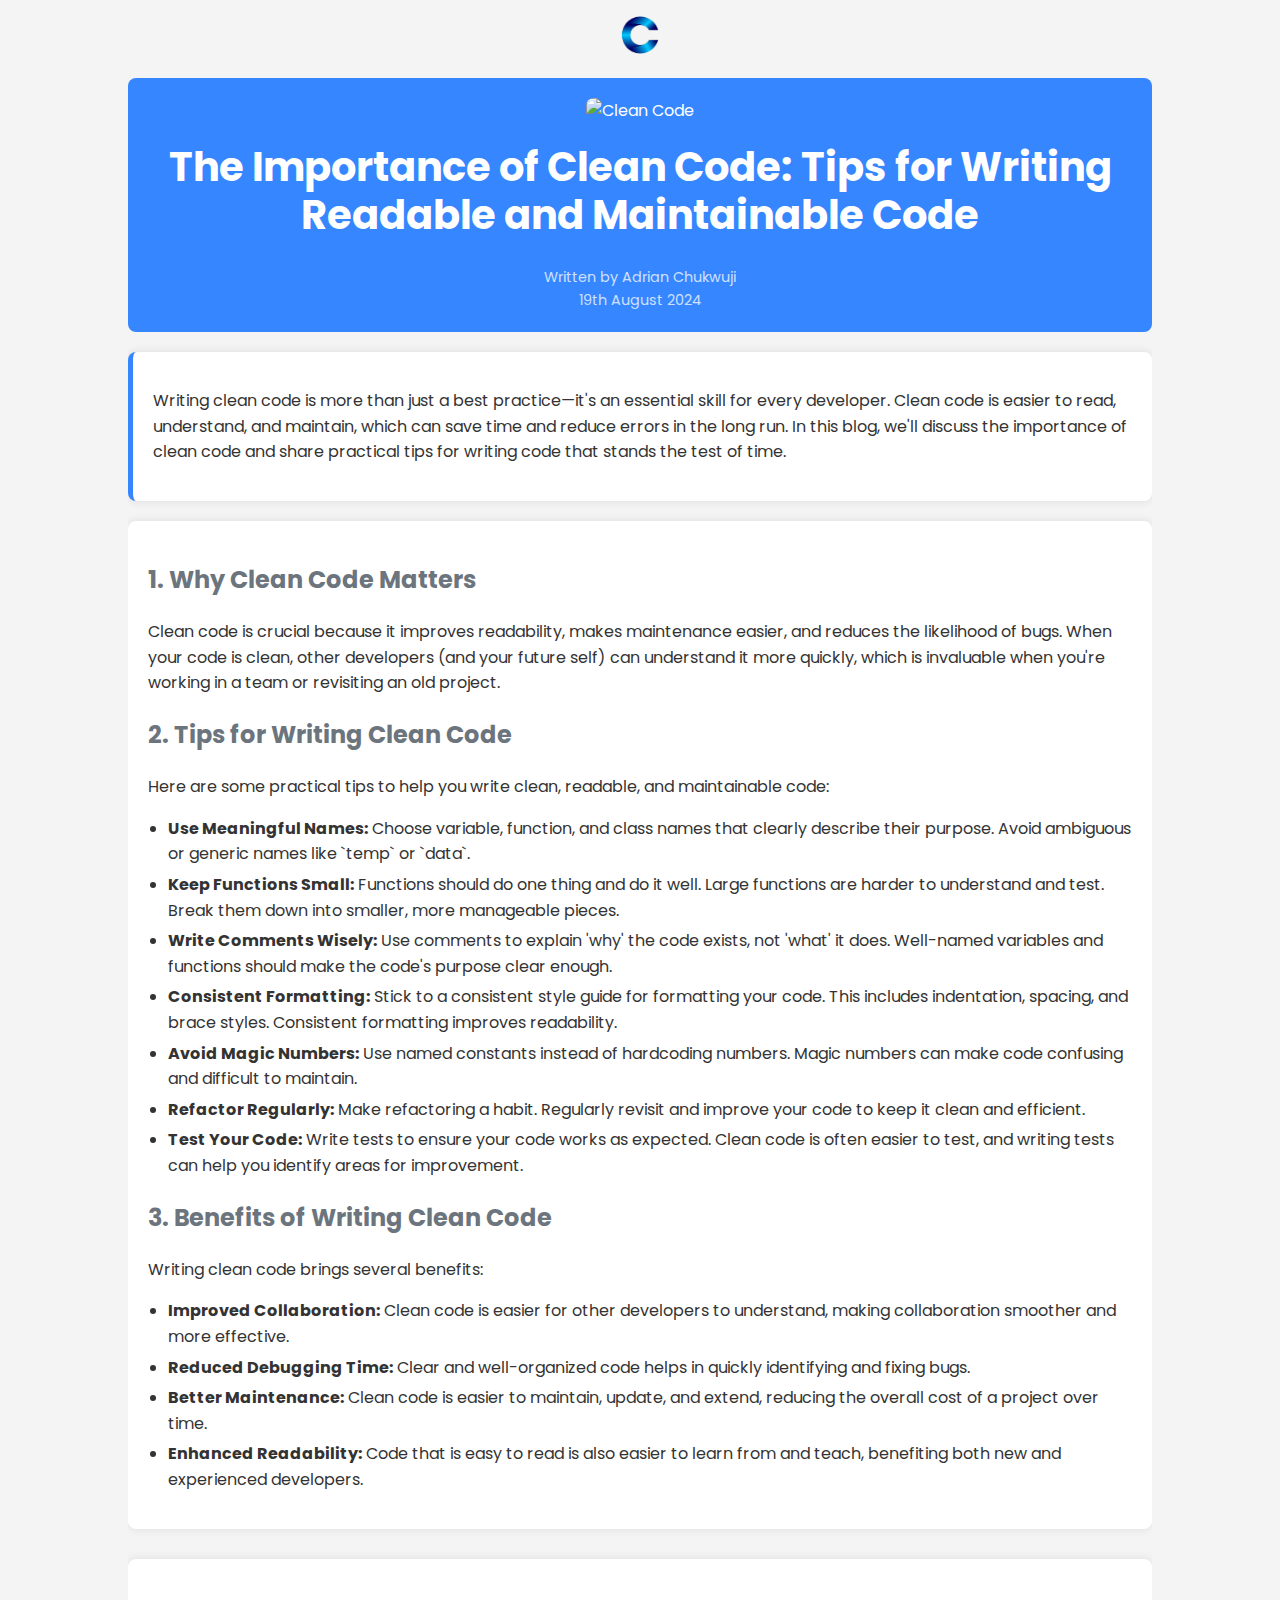
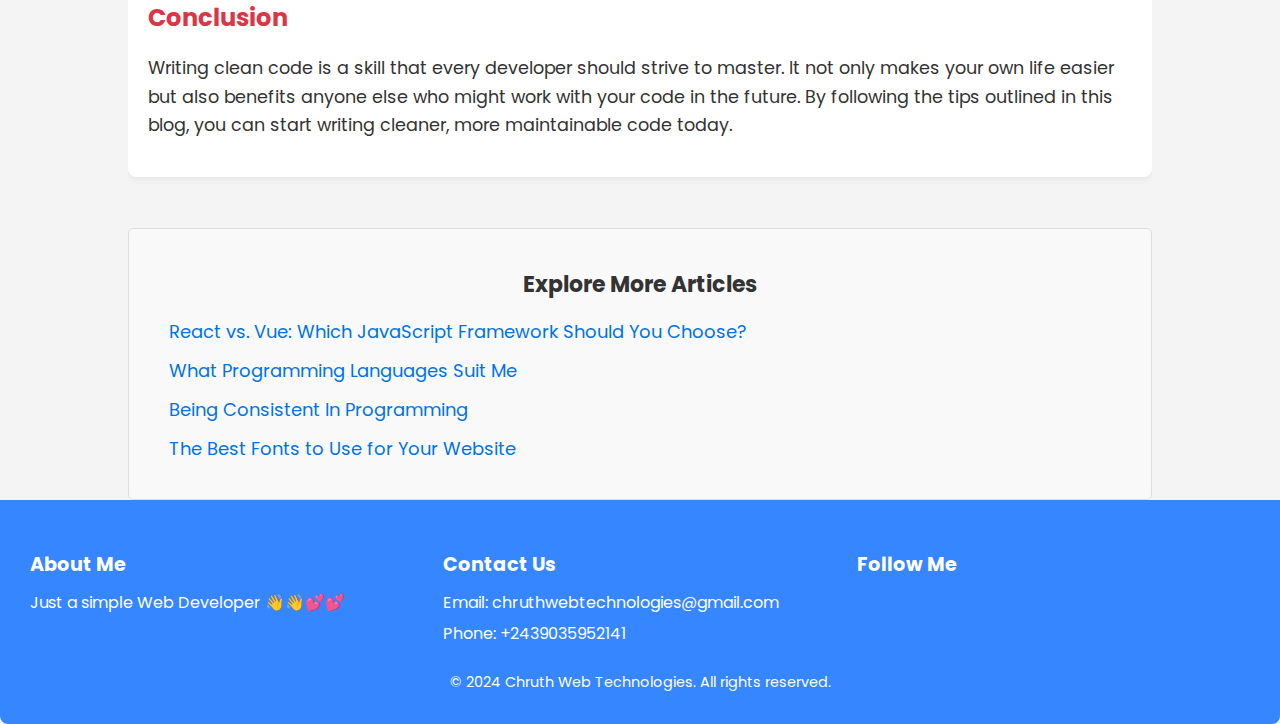
==== clean-code.html @ f67e01a3 "Add files via upload" ====
<!DOCTYPE html>
<html lang="en">
<head>
  <script async src="https://pagead2.googlesyndication.com/pagead/js/adsbygoogle.js?client=ca-pub-6936306636991035"
     crossorigin="anonymous"></script>
  <meta charset="UTF-8">
  <meta name="viewport" content="width=device-width, initial-scale=1.0">
  <meta name="description" content="Learn why writing clean code is crucial for readability and maintainability, and discover practical tips to improve your coding practices." />
  <title>The Importance of Clean Code: Tips for Writing Readable and Maintainable Code</title>
  <link rel="stylesheet" href="styles.css">
  <link rel="icon" type="image/x-icon" href="images/download-removebg-preview.png">
  <link rel="preconnect" href="https://fonts.googleapis.com">
  <link rel="preconnect" href="https://fonts.gstatic.com" crossorigin>
  <link href="https://fonts.googleapis.com/css2?family=Poppins:ital,wght@0,100;0,200;0,300;0,400;0,500;0,600;0,700;0,800;0,900&display=swap" rel="stylesheet">
  <style>
    body {
      font-family: "Poppins", sans-serif;
      line-height: 1.6;
      margin: 0;
      padding: 0;
      background-color: #f4f4f4;
      color: #333;
    }

    .container {
      width: 80%;
      margin: auto;
      overflow: hidden;
    }

    .navbar {
      display: flex;
      align-items: center;
      justify-content: space-between;
      background-color: transparent;
      padding: 10px 20px;
      border-radius: 8px 8px 0 0;
    }

    .logo-container {
      flex: 1;
      display: flex;
      justify-content: center;
    }

    .logo {
      max-height: 50px;
    }

    header {
      text-align: center;
      padding: 20px;
      background-color: #3586ff;
      border-radius: 8px;
      color: #fff;
    }

    .header-image {
      width: 80%;
      max-width: 600px;
      height: auto;
      border-radius: 8px;
      margin: 0 auto;
    }

    header h1 {
      font-size: 2.5em;
      line-height: 1.2;
      margin-top: 20px;
      color: #fff;
    }

    header .highlight {
      background: #17a2b8;
      color: #fff;
      padding: 0 5px;
      border-radius: 4px;
    }

    header small {
      display: block;
      margin-top: 5px;
      font-size: 0.9em;
      color: #cfe0ff;
    }

    .intro {
      border-left: 5px solid #3586ff;
      padding-left: 15px;
    }

    .content .subheading {
      margin-top: 20px;
      font-size: 1.5em;
      color: #6c757d;
    }

    .intro, .content, .firstfoot {
      margin-top: 20px;
      background-color: #fff;
      padding: 20px;
      border-radius: 8px;
      box-shadow: 0 0 10px rgba(0, 0, 0, 0.1);
    }

    ul {
      padding-left: 20px;
    }

    ul li {
      list-style-type: disc;
      margin-bottom: 5px;
    }

    .firstfoot {
      margin-top: 30px;
      margin-bottom: 5%;
    }

    .firstfoot h2 {
      margin-bottom: 10px;
      color: #dc3545;
    }

    .firstfoot p {
      font-size: 1.1em;
    }

    .main-footer {
      background-color: #3586ff;
      color: white;
      padding: 20px 0;
      border-radius: 0 0 8px 8px;
    }

    .footer-container {
      display: flex;
      flex-wrap: wrap;
      justify-content: space-around;
      padding: 0 20px;
    }

    .footer-column {
      flex: 1;
      margin: 10px;
      min-width: 200px;
    }

    .footer-column h3 {
      margin-bottom: 10px;
      font-size: 1.2em;
    }

    .footer-column p,
    .footer-bottom p {
      margin: 5px 0;
    }

    .social-link {
      color: white;
      text-decoration: none;
      margin-right: 10px;
      font-size: 1.5em;
    }

    .footer-bottom {
      text-align: center;
      padding: 10px 0;
    }

    .footer-bottom p {
      margin: 0;
      font-size: 0.9em;
    }

    @media (max-width: 768px) {
      .footer-container {
        flex-direction: column;
        align-items: center;
      }

      .footer-column {
        text-align: center;
      }
    }

    /* Style for the more blogs section */
.more-blogs {
  background-color: #f9f9f9;
  padding: 20px;
  margin-top: 20px;
  border: 1px solid #ddd;
  border-radius: 5px;
}

.more-blogs h2 {
  font-size: 22px;
  color: #333;
  margin-bottom: 15px;
  text-align: center;
}

.more-blogs ul li{
  list-style-type: none;
  padding: 0;
}

.more-blogs li {
  margin-bottom: 10px;
}

.more-blogs a {
  text-decoration: none;
  font-size: 18px;
  color: #0073e6;
  transition: color 0.3s ease;
}

.more-blogs a:hover {
  color: #005bb5;
}

  </style>
</head>
<body>
  <nav class="navbar">
    <div class="logo-container">
      <a href="index.html"><img src="images/download-removebg-preview.png" alt="Logo" class="logo"></a> 
    </div>
  </nav>

  <div class="container">
    <header>
      <img src="https://images.pexels.com/photos/313690/pexels-photo-313690.jpeg?auto=compress&cs=tinysrgb&w=600" alt="Clean Code" class="header-image">
      <h1>The Importance of Clean Code: Tips for Writing Readable and Maintainable Code</h1>
      <small>Written by Adrian Chukwuji<br>19th August 2024</small>
    </header>

    <section class="intro">
      <p>Writing clean code is more than just a best practice—it's an essential skill for every developer. Clean code is easier to read, understand, and maintain, which can save time and reduce errors in the long run. In this blog, we'll discuss the importance of clean code and share practical tips for writing code that stands the test of time.</p>
    </section>

    <section class="content">
      <h2 class="subheading">1. Why Clean Code Matters</h2>
      <p>Clean code is crucial because it improves readability, makes maintenance easier, and reduces the likelihood of bugs. When your code is clean, other developers (and your future self) can understand it more quickly, which is invaluable when you're working in a team or revisiting an old project.</p>
      
      <h2 class="subheading">2. Tips for Writing Clean Code</h2>
      <p>Here are some practical tips to help you write clean, readable, and maintainable code:</p>
      <ul>
        <li><strong>Use Meaningful Names:</strong> Choose variable, function, and class names that clearly describe their purpose. Avoid ambiguous or generic names like `temp` or `data`.</li>
        <li><strong>Keep Functions Small:</strong> Functions should do one thing and do it well. Large functions are harder to understand and test. Break them down into smaller, more manageable pieces.</li>
        <li><strong>Write Comments Wisely:</strong> Use comments to explain 'why' the code exists, not 'what' it does. Well-named variables and functions should make the code's purpose clear enough.</li>
        <li><strong>Consistent Formatting:</strong> Stick to a consistent style guide for formatting your code. This includes indentation, spacing, and brace styles. Consistent formatting improves readability.</li>
        <li><strong>Avoid Magic Numbers:</strong> Use named constants instead of hardcoding numbers. Magic numbers can make code confusing and difficult to maintain.</li>
        <li><strong>Refactor Regularly:</strong> Make refactoring a habit. Regularly revisit and improve your code to keep it clean and efficient.</li>
        <li><strong>Test Your Code:</strong> Write tests to ensure your code works as expected. Clean code is often easier to test, and writing tests can help you identify areas for improvement.</li>
      </ul>
    
      <h2 class="subheading">3. Benefits of Writing Clean Code</h2>
      <p>Writing clean code brings several benefits:</p>
      <ul>
        <li><strong>Improved Collaboration:</strong> Clean code is easier for other developers to understand, making collaboration smoother and more effective.</li>
        <li><strong>Reduced Debugging Time:</strong> Clear and well-organized code helps in quickly identifying and fixing bugs.</li>
        <li><strong>Better Maintenance:</strong> Clean code is easier to maintain, update, and extend, reducing the overall cost of a project over time.</li>
        <li><strong>Enhanced Readability:</strong> Code that is easy to read is also easier to learn from and teach, benefiting both new and experienced developers.</li>
      </ul>
    </section>

    <section class="firstfoot">
      <h2>Conclusion</h2>
      <p>Writing clean code is a skill that every developer should strive to master. It not only makes your own life easier but also benefits anyone else who might work with your code in the future. By following the tips outlined in this blog, you can start writing cleaner, more maintainable code today.</p>
    </section>

    <section class="more-blogs">
        <h2>Explore More Articles</h2>
        <ul>
            <li><a href="react_vue.html">React vs. Vue: Which JavaScript Framework Should You Choose?</a></li>
          <li><a href="what_languages.html">What Programming Languages Suit Me</a></li>
          <li><a href="consitency.html">Being Consistent In Programming</a></li>
          <li><a href="web_fonts.html">The Best Fonts to Use for Your Website</a></li>
        </ul>
      </section>
  </div>

  <footer class="main-footer">
    <div class="footer-container">
      <div class="footer-column">
        <h3>About Me</h3>
        <p>Just a simple Web Developer 👋👋💕💕</p>
      </div>
      <div class="footer-column">
        <h3>Contact Us</h3>
        <p>Email: chruthwebtechnologies@gmail.com</p>
        <p>Phone: +2439035952141</p>
      </div>
      <div class="footer-column">
        <h3>Follow Me</h3>
        <p>
          <a href="#" class="social-link"><ion-icon name="logo-linkedin"></ion-icon></a>
          <a href="#" class="social-link"><ion-icon name="logo-github"></ion-icon></a>
          <a href="#" class="social-link"><ion-icon name="logo-instagram"></ion-icon></a>
        </p>
      </div>

    </div>
    <div class="footer-bottom">
      <p>&copy; 2024 Chruth Web Technologies. All rights reserved.</p>
    </div>
  </footer>
</body>
</html>
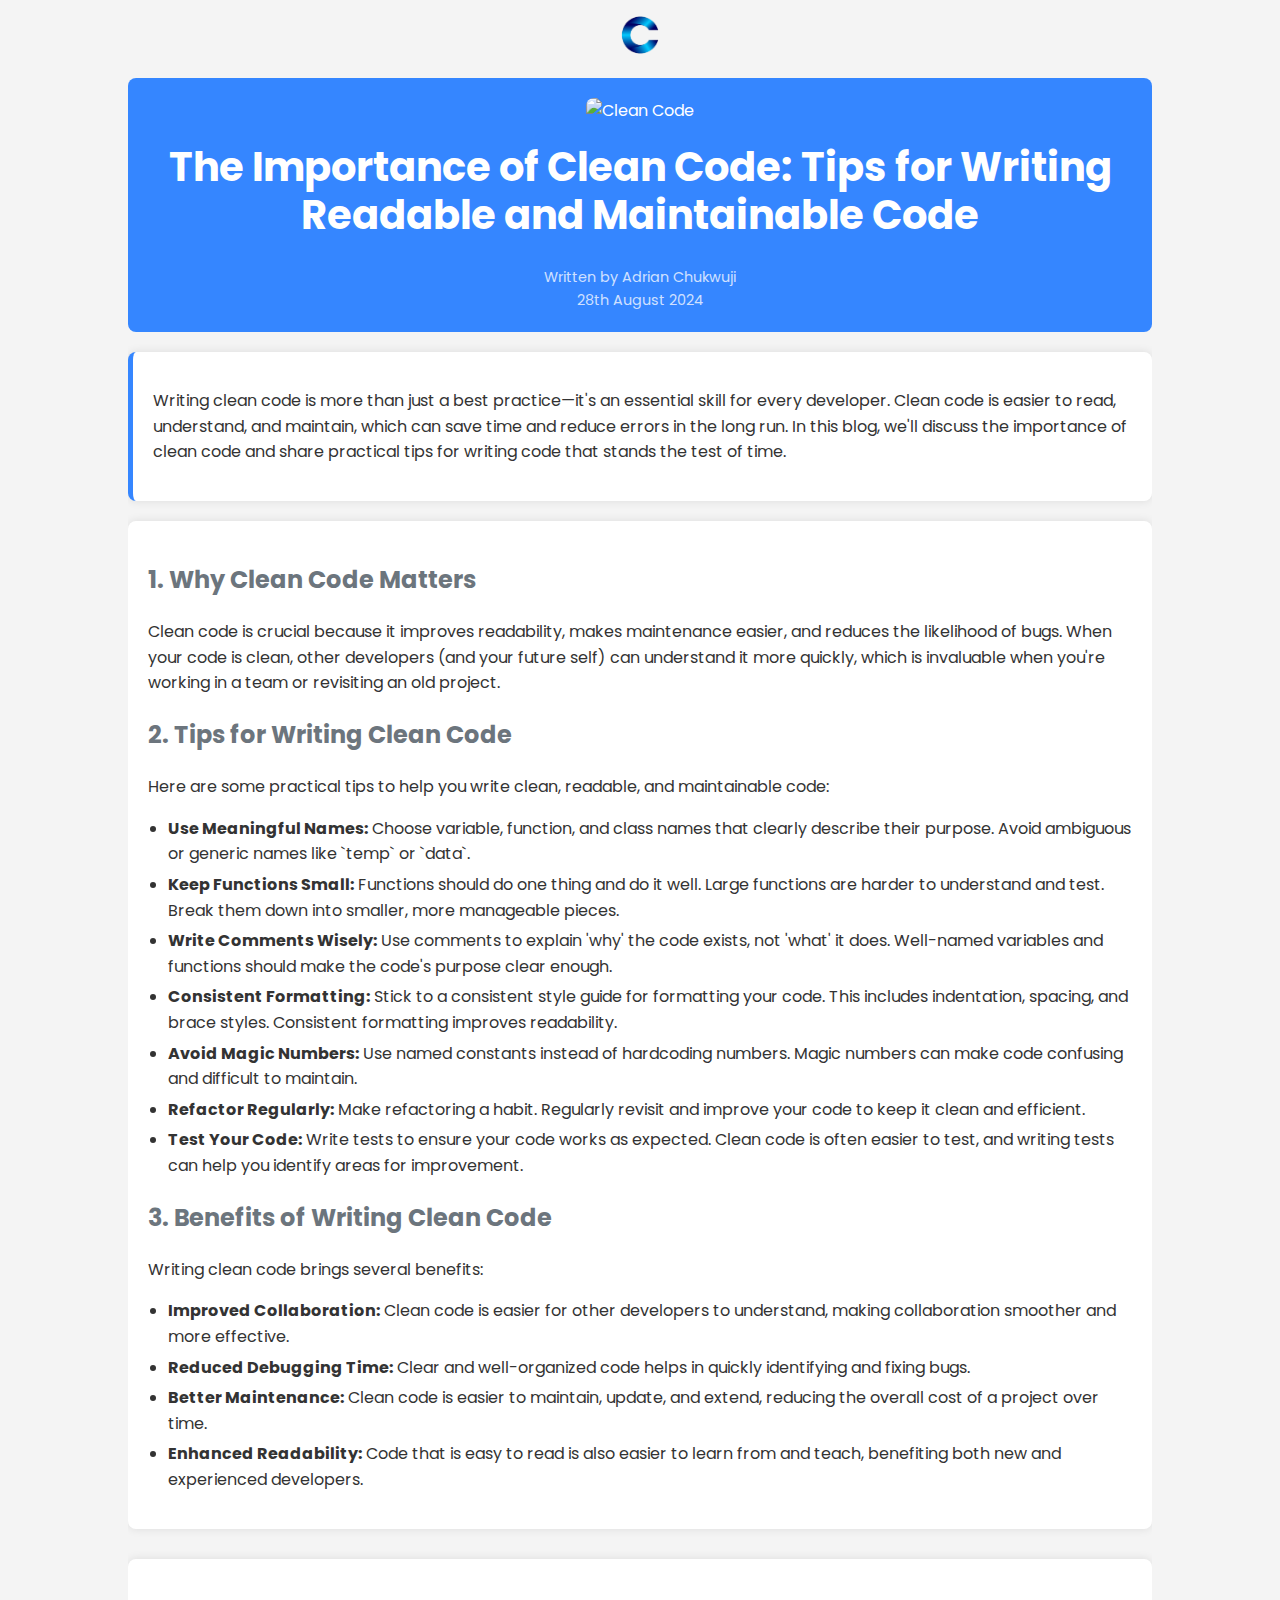
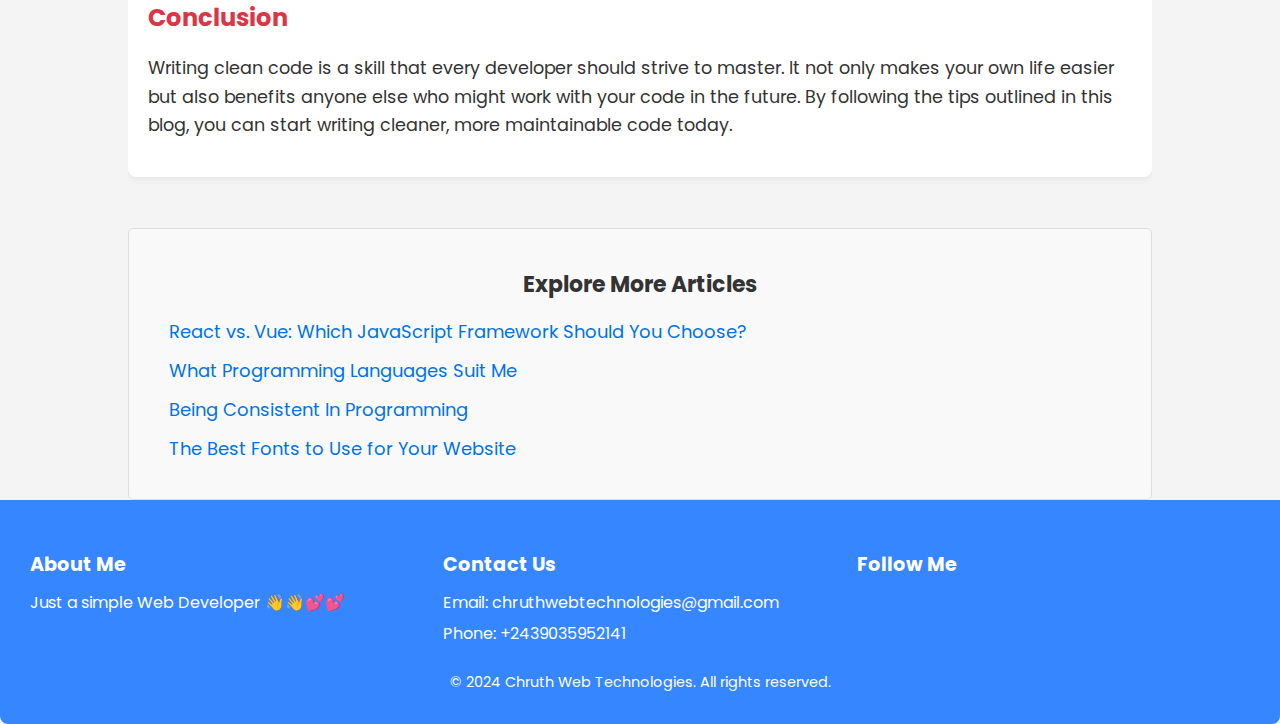
==== commit fe841f13: "Update clean-code.html" ====
--- a/clean-code.html
+++ b/clean-code.html
@@ -233,7 +233,7 @@
     <header>
       <img src="https://images.pexels.com/photos/313690/pexels-photo-313690.jpeg?auto=compress&cs=tinysrgb&w=600" alt="Clean Code" class="header-image">
       <h1>The Importance of Clean Code: Tips for Writing Readable and Maintainable Code</h1>
-      <small>Written by Adrian Chukwuji<br>19th August 2024</small>
+      <small>Written by Adrian Chukwuji<br>28th August 2024</small>
     </header>
 
     <section class="intro">
